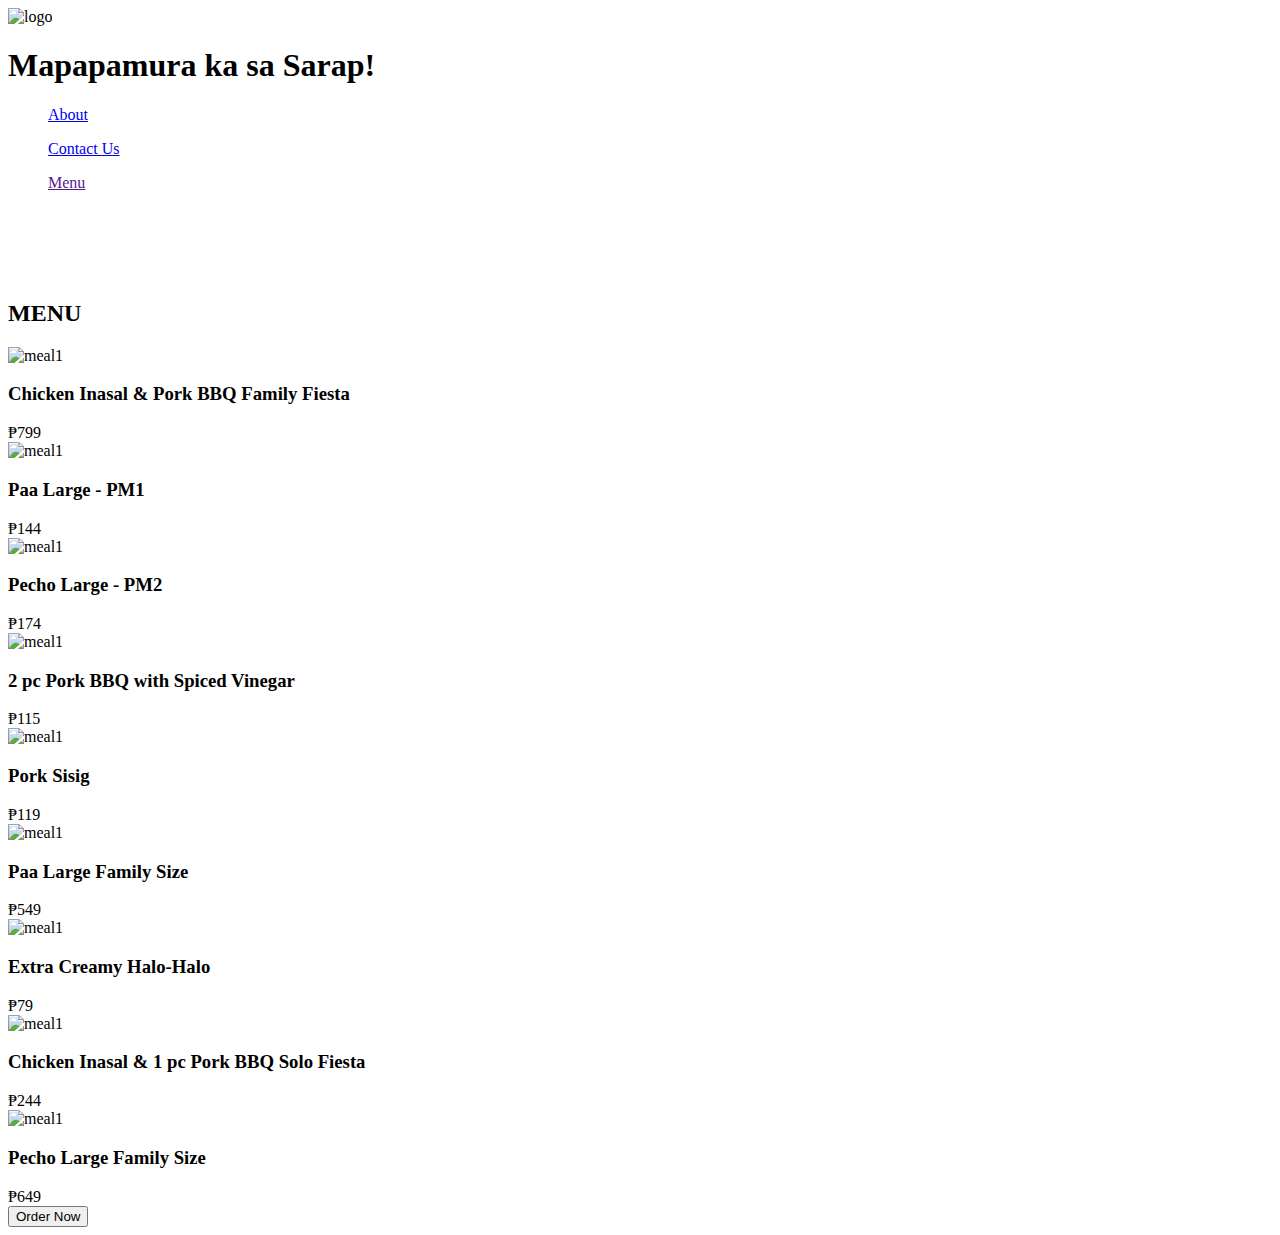
==== src2/HTML/menu.html @ 9b0d893b "FinalsPage" ====
<!DOCTYPE html>
<html lang="en">

<head>
    <meta charset="UTF-8">
    <meta name="viewport" content="width=device-width, initial-scale=1.0">
    <title>Menu</title>
    <link rel="icon" href="/img/tanginasal.jpg">
    <link rel="stylesheet" href="/CSS/menu.css">
    <link rel="preconnect" href="https://fonts.googleapis.com">
    <link rel="preconnect" href="https://fonts.gstatic.com" crossorigin>
    <link
        href="https://fonts.googleapis.com/css2?family=DM+Sans:ital,opsz,wght@0,9..40,100..1000;1,9..40,100..1000&family=Shrikhand&display=swap"
        rel="stylesheet">
    <link rel="preconnect" href="https://fonts.googleapis.com">
    <link rel="preconnect" href="https://fonts.gstatic.com" crossorigin>
    <link href="https://fonts.googleapis.com/css2?family=Wendy+One&display=swap" rel="stylesheet">
</head>

<body>

    <nav>
        <section class="logo"><img src="/img/tanginasal.jpg" alt="logo"></section>
        <h1>Mapapamura ka sa Sarap!</h1>

        <ul><a href="/HTML/index.html#about-us">About</a></ul>
        <ul><a href="/HTML/index.html#contact-us">Contact Us</a></ul>
        <ul><a href="">Menu</a></ul>
    </nav>
    <section class="slider_container">
        <section class="slider">
            <div class="slide one">
                <img src="/img/menu1.png" alt="" />

            </div>
            <div class="slide two">
                <img src="/img/menu2.png" alt="" />

            </div>
            <div class="slide three">
                <img src="/img/menu3.png" alt="" />

            </div>
            <div class="slide four">
                <img src="/img/menu4.png" alt="" />
            </div>
        </section>
    </section>

    <div class="container">

        <h2>MENU</h2>

        <div class="meal-container">

            <div class="meal">
                <img src="/img/meal1.png" alt="meal1">
                <h3>Chicken Inasal & Pork BBQ Family Fiesta</h3>
                <div class="price">₱799</div>
            </div>
            <div class="meal">
                <img src="/img/meal2.png" alt="meal1">
                <h3>Paa Large - PM1</h3>
                <div class="price">₱144</div>
            </div>
            <div class="meal">
                <img src="/img/meal3.png" alt="meal1">
                <h3>Pecho Large - PM2</h3>
                <div class="price">₱174</div>
            </div>
            <div class="meal">
                <img src="/img/meal4.png" alt="meal1">
                <h3>2 pc Pork BBQ with Spiced Vinegar</h3>
                <div class="price">₱115</div>
            </div>
            <div class="meal">
                <img src="/img/meal5.png" alt="meal1">
                <h3>Pork Sisig</h3>
                <div class="price">₱119</div>
            </div>
            <div class="meal">
                <img src="/img/meal6.png" alt="meal1">
                <h3>Paa Large Family Size</h3>
                <div class="price">₱549</div>
            </div>
            <div class="meal">
                <img src="/img/meal7.png" alt="meal1">
                <h3>Extra Creamy Halo-Halo</h3>
                <div class="price">₱79</div>
            </div>
            <div class="meal">
                <img src="/img/meal8.png" alt="meal1">
                <h3>Chicken Inasal & 1 pc Pork BBQ Solo Fiesta</h3>
                <div class="price">₱244</div>
            </div>
            <div class="meal">
                <img src="/img/meal9.png" alt="meal1">
                <h3>Pecho Large Family Size</h3>
                <div class="price">₱649</div>
            </div>

        </div>
    </div>

    <div class="orderBox">
        <button class="order-now" onclick="window.location.href='/HTML/index.html#contact-us'">Order Now</button>
    </div>


</body>

</html>
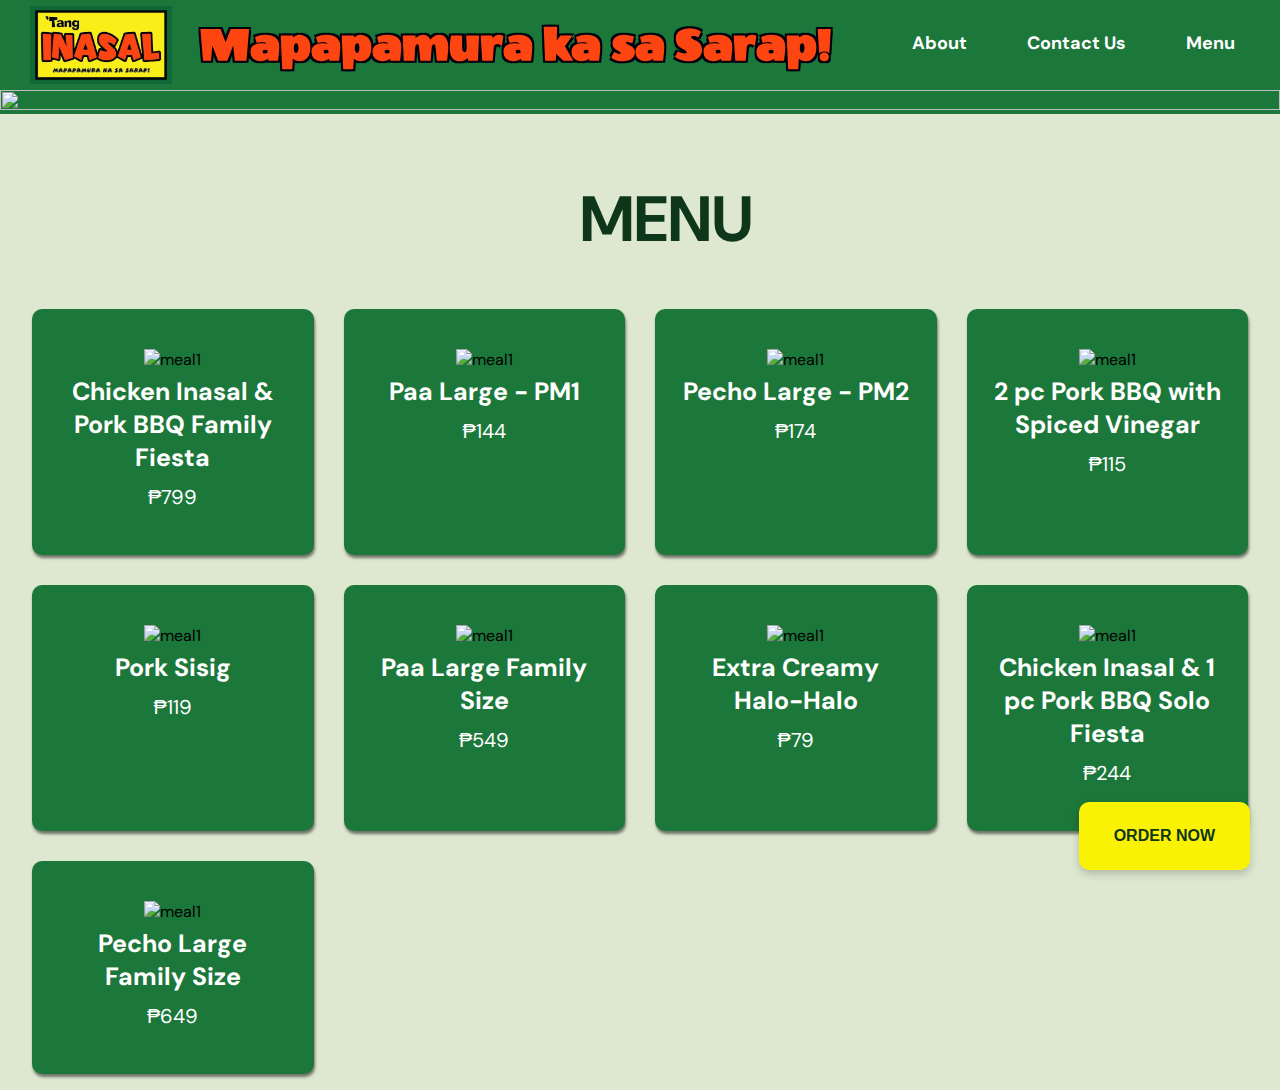
==== commit 6c923cea: "FINALSPAGE" ====
--- a/src2/HTML/menu.html
+++ b/src2/HTML/menu.html
@@ -6,7 +6,7 @@
     <meta name="viewport" content="width=device-width, initial-scale=1.0">
     <title>Menu</title>
     <link rel="icon" href="/img/tanginasal.jpg">
-    <link rel="stylesheet" href="/CSS/menu.css">
+    <link rel="stylesheet" href="/src2/CSS/menu.css">
     <link rel="preconnect" href="https://fonts.googleapis.com">
     <link rel="preconnect" href="https://fonts.gstatic.com" crossorigin>
     <link
@@ -20,29 +20,29 @@
 <body>
 
     <nav>
-        <section class="logo"><img src="/img/tanginasal.jpg" alt="logo"></section>
+        <section class="logo"><img src="/src2/IMG/tanginasal.jpg" alt="logo"></section>
         <h1>Mapapamura ka sa Sarap!</h1>
 
-        <ul><a href="/HTML/index.html#about-us">About</a></ul>
-        <ul><a href="/HTML/index.html#contact-us">Contact Us</a></ul>
+        <ul><a href="/src2/HTML/index.html#about-us">About</a></ul>
+        <ul><a href="/src2/HTML/index.html#contact-us">Contact Us</a></ul>
         <ul><a href="">Menu</a></ul>
     </nav>
     <section class="slider_container">
         <section class="slider">
             <div class="slide one">
-                <img src="/img/menu1.png" alt="" />
+                <img src="/src2/img/menu1.png" alt="" />
 
             </div>
             <div class="slide two">
-                <img src="/img/menu2.png" alt="" />
+                <img src="/src2/img/menu2.png" alt="" />
 
             </div>
             <div class="slide three">
-                <img src="/img/menu3.png" alt="" />
+                <img src="/src/img/menu3.png" alt="" />
 
             </div>
             <div class="slide four">
-                <img src="/img/menu4.png" alt="" />
+                <img src="/src2/img/menu4.png" alt="" />
             </div>
         </section>
     </section>
@@ -54,47 +54,47 @@
         <div class="meal-container">
 
             <div class="meal">
-                <img src="/img/meal1.png" alt="meal1">
+                <img src="/src2/img/meal1.png" alt="meal1">
                 <h3>Chicken Inasal & Pork BBQ Family Fiesta</h3>
                 <div class="price">₱799</div>
             </div>
             <div class="meal">
-                <img src="/img/meal2.png" alt="meal1">
+                <img src="/src2/img/meal2.png" alt="meal1">
                 <h3>Paa Large - PM1</h3>
                 <div class="price">₱144</div>
             </div>
             <div class="meal">
-                <img src="/img/meal3.png" alt="meal1">
+                <img src="/src2/img/meal3.png" alt="meal1">
                 <h3>Pecho Large - PM2</h3>
                 <div class="price">₱174</div>
             </div>
             <div class="meal">
-                <img src="/img/meal4.png" alt="meal1">
+                <img src="/src2/img/meal4.png" alt="meal1">
                 <h3>2 pc Pork BBQ with Spiced Vinegar</h3>
                 <div class="price">₱115</div>
             </div>
             <div class="meal">
-                <img src="/img/meal5.png" alt="meal1">
+                <img src="/src2/img/meal5.png" alt="meal1">
                 <h3>Pork Sisig</h3>
                 <div class="price">₱119</div>
             </div>
             <div class="meal">
-                <img src="/img/meal6.png" alt="meal1">
+                <img src="/src2/img/meal6.png" alt="meal1">
                 <h3>Paa Large Family Size</h3>
                 <div class="price">₱549</div>
             </div>
             <div class="meal">
-                <img src="/img/meal7.png" alt="meal1">
+                <img src="/src2/img/meal7.png" alt="meal1">
                 <h3>Extra Creamy Halo-Halo</h3>
                 <div class="price">₱79</div>
             </div>
             <div class="meal">
-                <img src="/img/meal8.png" alt="meal1">
+                <img src="/src2/img/meal8.png" alt="meal1">
                 <h3>Chicken Inasal & 1 pc Pork BBQ Solo Fiesta</h3>
                 <div class="price">₱244</div>
             </div>
             <div class="meal">
-                <img src="/img/meal9.png" alt="meal1">
+                <img src="/src2/img/meal9.png" alt="meal1">
                 <h3>Pecho Large Family Size</h3>
                 <div class="price">₱649</div>
             </div>
@@ -103,7 +103,7 @@
     </div>
 
     <div class="orderBox">
-        <button class="order-now" onclick="window.location.href='/HTML/index.html#contact-us'">Order Now</button>
+        <button class="order-now" onclick="window.location.href='/src2/HTML/index.html#contact-us'">Order Now</button>
     </div>
 
 
--- a/src2/CSS/menu.css
+++ b/src2/CSS/menu.css
@@ -0,0 +1,220 @@
+*{
+    margin: 0;
+    padding: 0;
+} 
+:root{
+    --main-font: "DM Sans", sans-serif;;
+    --primary-color:#1c773a;
+    --dark-text-color: #0e361a;
+    --text-color:white;
+    --secondary-color:#faf205;
+    --highlight-color: #fd4511;
+}
+nav{
+    background-color:var(--primary-color);
+    height: 90px;
+    display: flex;
+    justify-content: right;
+    padding-right: 15px;
+    align-items: center;
+  
+}
+nav .logo{
+    
+    position: absolute;
+    height: 80px;
+    width: 200px;
+    display: flex;
+    left: 30px;
+}
+nav ul{
+    padding-top: 30px;
+    padding-bottom: 35px;
+}
+
+nav ul a{
+padding: 30px;
+font-family: var(--main-font);
+color: var(--text-color);
+text-decoration: none;
+font-weight: bold;
+font-size: large;
+
+}
+nav ul:hover{
+    text-decoration: none;
+    border-radius: 4px;
+   border-bottom: var(--secondary-color) 7px solid;
+  transition: ease 300ms;
+}
+
+nav ul a:hover{
+    color: var(--secondary-color);
+  transition: ease 300ms;
+}
+nav h1{
+    color: var(--highlight-color);
+    position: absolute;
+    display: flex;
+    font-size: 50px;
+    font-family: "Wendy One", sans-serif;
+    text-shadow: 
+    -2px -2px 0 #01000e,
+     2px -2px 0 #01000e,
+    -2px  2px 0 #01000e,
+     2px  2px 0 #01000e;
+left: 200px;
+}
+.slider_container {
+    position: relative;
+    width: 100%;
+    height: 40;
+    display: flex;
+    justify-content: flex-start;
+    align-items: center;
+    overflow: hidden;
+  }
+  .slider {
+    position: relative;
+    width: 500%;
+    height: 100%;
+    display: flex;
+    flex-direction: row;
+    align-items: center;
+    justify-content: space-between;
+    animation: 30s cubic-bezier(1, 0.95, 0.565, 1) sliding infinite;
+  }
+  .slide {
+    position: relative;
+    min-width: 100%;
+    height: 100%;
+  }
+  .slide img {
+    width: 100%;
+    height: 10%;
+  }
+  
+  .slide.one {
+    background: var(--primary-color);
+  }
+  .slide.two {
+    background: var(--primary-color);
+  }
+  .slide.three {
+    background: var(--primary-color);
+  }
+  .slide.four {
+    background:var(--primary-color);
+  }
+  
+  @keyframes sliding {
+    0% {
+      transform: translateX(0%);
+    }
+    20% {
+      transform: translateX(0%);
+    }
+    25% {
+      transform: translateX(-100%);
+    }
+    45% {
+      transform: translateX(-100%);
+    }
+    50% {
+      transform: translateX(-200%);
+    }
+    70% {
+      transform: translateX(-200%);
+    }
+    75% {
+      transform: translateX(-300%);
+    }
+    95% {
+      transform: translateX(-300%);
+    }
+    100% {
+      transform: translateX(-0%);
+    }
+  }
+
+  body{
+    background-color: #bdd2a180;
+  }
+  .container{
+    margin:0 auto;
+    padding: 1rem 2rem;
+  }
+
+  .container h2{
+    font-size: 4rem;
+    color: var(--dark-text-color);
+    margin: 3rem;
+    margin-left: 100px;
+font-family: var(--main-font);
+text-align: center;
+  }
+
+  .container .meal-container{
+    display: grid;
+    grid-template-columns: repeat(auto-fill, minmax(250px, 1fr));
+    gap:30px;
+  }
+  .container .meal-container .meal{
+    font-family: var(--main-font);
+    text-align: center;
+    padding: 40px 20px;
+    background-color: var(--primary-color);
+    box-shadow: 1px 3px 3px rgba(0, 0, 0, 0.5);
+    border-radius: 10px;
+  }
+
+  .container .meal-container .meal:hover{
+    box-shadow: 1px 3px 5px rgba(80, 74, 0, 0.6);
+    transition: ease 300ms;
+  }
+  .container .meal-container .meal img{
+    height: 150px;
+  }
+  .container .meal-container .meal img:hover{
+   transform: scale(120%);
+   transition: ease 250ms;
+  }
+  .container .meal-container .meal h3{
+   font-size: 25px;
+   color: var(--text-color);
+   padding: 5px;
+  }
+  .container .meal-container .meal .price{
+    font-size: 20px;
+    color: var(--text-color);
+    padding: 5px;
+   }
+   .orderBox{
+    
+    font-family: var(--main-font);
+    position: fixed;
+    bottom: 30px;
+    right: 30px;
+    background-color: var(--secondary-color);
+    border-radius: 10px;
+    box-shadow: 0 4px 8px rgba(0, 0, 0, 0.2);
+    padding: 15px;
+    z-index: 1500;
+}
+.order-now{
+ 
+    background-color: var(--secondary-color);
+    border: none;
+    border-radius: 5px;
+    color: var(--dark-text-color);
+    padding: 10px 20px;
+    cursor: pointer;
+    font-size: 16px;
+    text-transform: uppercase;
+    font-weight: bold;
+    transition: background-color 0.3s ease, color 0.3s ease;
+}
+.order-now:hover{
+    background-color: var(--primary-color);
+    color: var(--text-color);
+}
